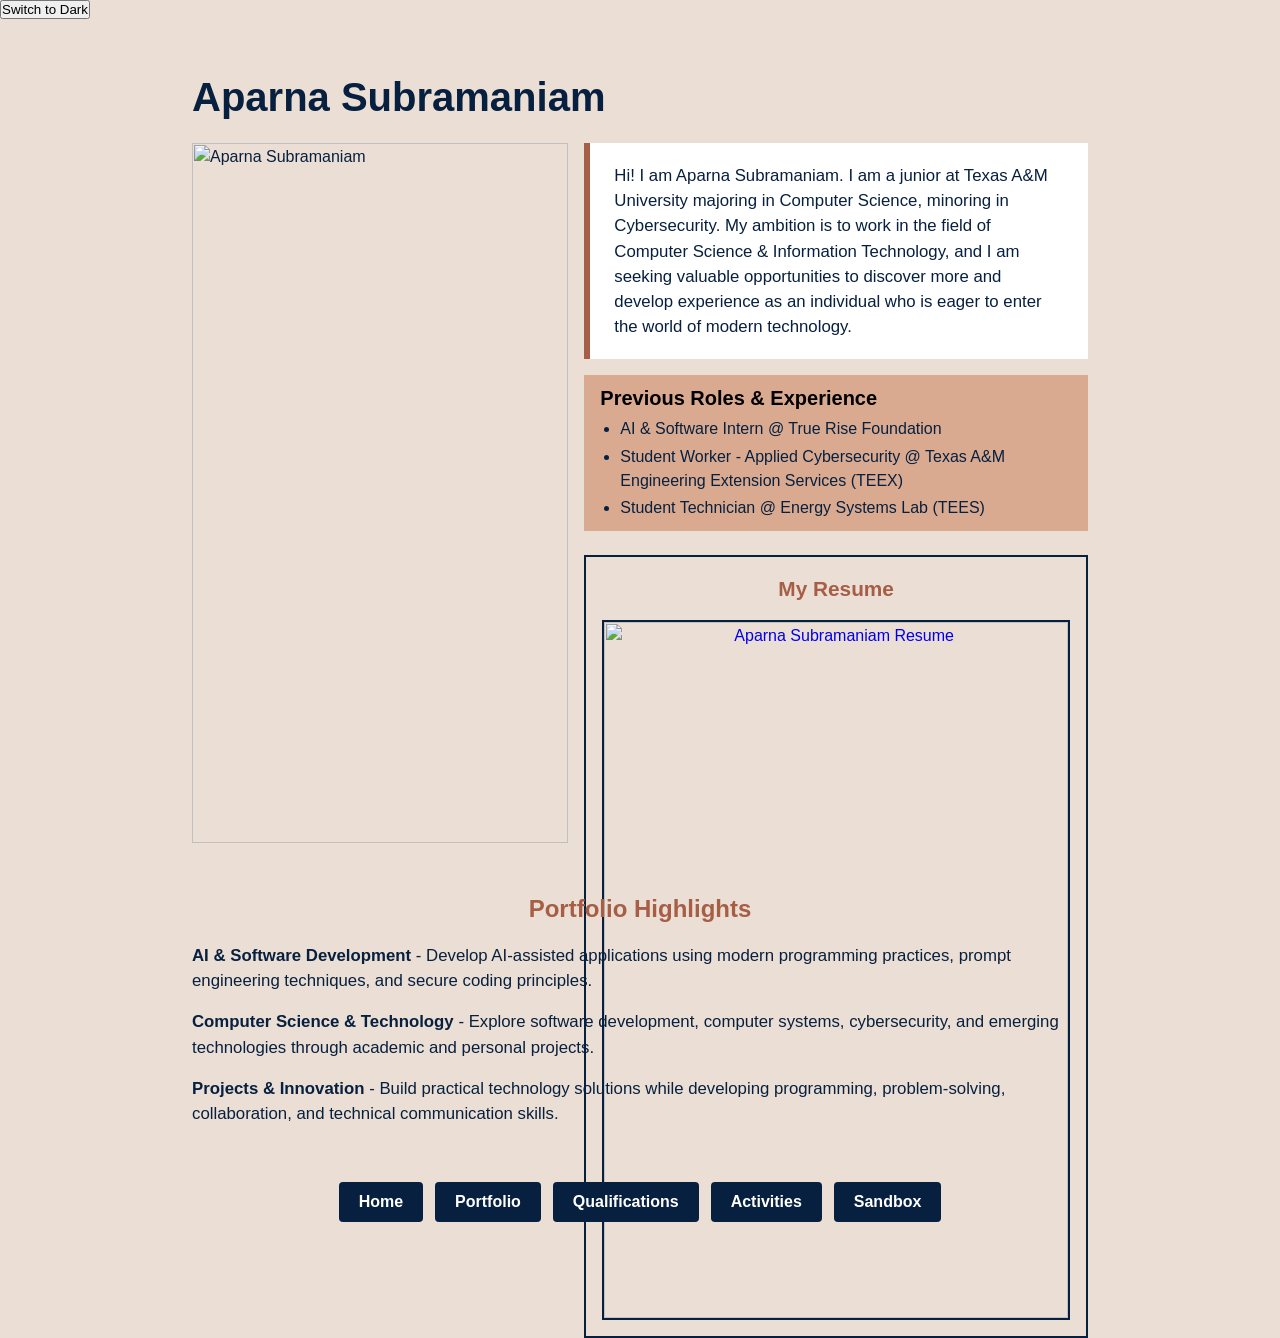
==== index.html @ f51ce57b "added toggle button" ====
<!DOCTYPE HTML PUBLIC "-//W3C//DTD HTML 4.01 Transitional//EN">
<html>
<head>
<title>Aparna Subramaniam</title>
<meta http-equiv="Content-Type" content="text/html; charset=utf-8">
<link id="style-sheet" rel="stylesheet" href="light.css">
<script src="functions.js"></script>
<button id="style-toggle" class="toggle-button" onclick="toggleStyle()">Switch to Dark</button>
<style>
.landing-layout {
  display: grid;
  grid-template-columns: 42% 58%;
  gap: 0;
  align-items: stretch;
}

.landing-photo {
  width: 100%;
  height: 100%;
  min-height: 700px;
  object-fit: cover;
  object-position: center top;
  display: block;
}

.landing-right {
  padding-left: 1rem;
}

.landing-intro {
  background-color: #ffffff;
  border-left: 6px solid var(--color-rust);
  padding: 1.25rem 1.5rem;
  margin-bottom: 1rem;
}

.landing-intro p {
  margin: 0;
  font-size: 1.05rem;
}

.previous-roles {
  background-color: var(--color-tan);
  padding: 0.5rem 1rem;
  margin-bottom: 1.5rem;
}

.previous-roles h2 {
  padding: 0;
  margin-bottom: 0.25rem;
  font-size: 1.25rem;
  color: #000000;
}

.previous-roles ul {
  margin: 0;
  padding-left: 1.25rem;
}

.previous-roles li {
  font-size: 1rem;
  margin-bottom: 0.2rem;
}

.landing-resume {
  border: 2px solid var(--color-navy);
  padding: 1rem;
  text-align: center;
}

.landing-resume h2 {
  padding: 0;
  margin-bottom: 1rem;
  color: var(--color-rust);
  font-size: 1.3rem;
}

.landing-resume img {
  width: 100%;
  max-width: 650px;
  height: auto;
  border: 2px solid var(--color-navy);
  display: block;
  margin: 0 auto;
}

.highlights {
  margin-top: 2rem;
  padding: 1rem 0;
}

.highlights h2 {
  padding: 0;
  color: var(--color-rust);
  text-align: center;
  font-size: 1.5rem;
}

.highlights p {
  font-size: 1.05rem;
}

@media (max-width: 800px) {
  .landing-layout {
    grid-template-columns: 1fr;
  }

  .landing-photo {
    min-height: 500px;
  }

  .landing-right {
    padding-left: 0;
  }
}
</style>
</head>

<body>

<div class="container">

  <h1>Aparna Subramaniam</h1>

  <div class="landing-layout">

    <div>
      <img src="profile.jpg" alt="Aparna Subramaniam" class="landing-photo">
    </div>

    <div class="landing-right">

      <div class="landing-intro">
        <p>
          Hi! I am Aparna Subramaniam. I am a junior at Texas A&M University
          majoring in Computer Science, minoring in Cybersecurity. My ambition
          is to work in the field of Computer Science & Information Technology,
          and I am seeking valuable opportunities to discover more and develop
          experience as an individual who is eager to enter the world of modern
          technology.
        </p>
      </div>

      <div class="previous-roles">
        <h2>Previous Roles & Experience</h2>
        <ul>
          <li>AI & Software Intern @ True Rise Foundation</li>
          <li>Student Worker - Applied Cybersecurity @ Texas A&M Engineering Extension Services (TEEX)</li>
          <li>Student Technician @ Energy Systems Lab (TEES)</li>
        </ul>
      </div>

      <div class="landing-resume">
        <h2>My Resume</h2>
        <a href="resume.png" target="_blank">
          <img src="resume.png" alt="Aparna Subramaniam Resume">
        </a>
      </div>

    </div>

  </div>

  <div class="highlights">
    <h2>Portfolio Highlights</h2>

    <p>
      <strong>AI & Software Development</strong> -
      Develop AI-assisted applications using modern programming practices,
      prompt engineering techniques, and secure coding principles.
    </p>

    <p>
      <strong>Computer Science & Technology</strong> -
      Explore software development, computer systems, cybersecurity,
      and emerging technologies through academic and personal projects.
    </p>

    <p>
      <strong>Projects & Innovation</strong> -
      Build practical technology solutions while developing programming,
      problem-solving, collaboration, and technical communication skills.
    </p>
  </div>

  <nav class="site-nav">
    <a href="index.html">Home</a>
    <a href="portfolio.html">Portfolio</a>
    <a href="qualifications.html">Qualifications</a>
    <a href="activities.html">Activities</a>
    <a href="sandbox.html">Sandbox</a>
  </nav>

</div>
<script>
  loadStyle();
  </script>
</body>
</html>
---- light.css ----
*,
*::before,
*::after {
  box-sizing: border-box;
  margin: 0;
  padding: 0;
}

:root {
  --color-dark: #02000D;
  --color-navy: #07203F;
  --color-cream: #EBDED4;
  --color-tan: #D9AA90;
  --color-rust: #A65E46;
}

body {
  font-family: 'Open Sans', Calibri, 'Segoe UI', 'Helvetica Neue', Arial, sans-serif;
  line-height: 1.5;
  color: var(--color-navy);
  background-color: var(--color-cream);
}

.container {
  width: 100%;
  max-width: 960px;
  margin: 0 auto;
  padding: 0 1rem;
}

.row {
  display: flex;
  flex-wrap: wrap;
  gap: 1rem;
}

h1, h2, h3, p {
  margin-bottom: 1rem;
}

h1 { font-size: 2.5rem; padding-top: 3rem; }
h2 { font-size: 2rem; padding-top: 3rem; }
p  { font-size: 1rem; }

.button {
  display: inline-block;
  padding: 0.5rem 1rem;
  background-color: var(--color-navy);
  color: #ffffff;
  border: none;
  border-radius: 4px;
  cursor: pointer;
  text-decoration: none;
}

.button:hover {
  background-color: var(--color-rust);
}

/* Navigation row shared across all pages */
.site-nav {
  display: flex;
  justify-content: center;
  flex-wrap: wrap;
  gap: 0.75rem;
  padding: 1.5rem 1rem;
}

.site-nav a {
  display: inline-block;
  padding: 0.5rem 1.25rem;
  background-color: var(--color-navy);
  color: #ffffff;
  border-radius: 4px;
  text-decoration: none;
  font-weight: 600;
  transition: background-color 0.15s ease;
}

.site-nav a:hover {
  background-color: var(--color-rust);
}

/* Outlined boxes used for Previous Roles, Portfolio Highlights, etc. */
.info-box {
  border: 2px solid var(--color-navy);
  display: inline-block;
  width: fit-content;
  max-width: 100%;
  padding: 15px 12px 15px 15px;
}

.info-box ul {
  padding-left: 22px;
  margin: 0;
}

.info-box li {
  margin-bottom: 4px;
}

/* Favorite productivity apps grid (used on Sandbox) */
.app-grid {
  display: flex;
  flex-wrap: wrap;
  justify-content: center;
  gap: 1rem;
  margin-top: 1rem;
}

.app-tile {
  display: flex;
  flex-direction: column;
  align-items: center;
  gap: 8px;
  width: 130px;
  padding: 14px 10px;
  border: 2px solid var(--color-navy);
  border-radius: 10px;
  background-color: #ffffff;
  color: var(--color-navy);
  text-decoration: none;
  font-weight: 600;
  font-size: 0.9rem;
  text-align: center;
  transition: background-color 0.15s ease, color 0.15s ease;
}

.app-tile img {
  width: 32px;
  height: 32px;
}

.app-tile:hover {
  background-color: var(--color-navy);
  color: #ffffff;
}

@media (min-width: 550px) {
  .container {
    padding: 0 2rem;
  }
}
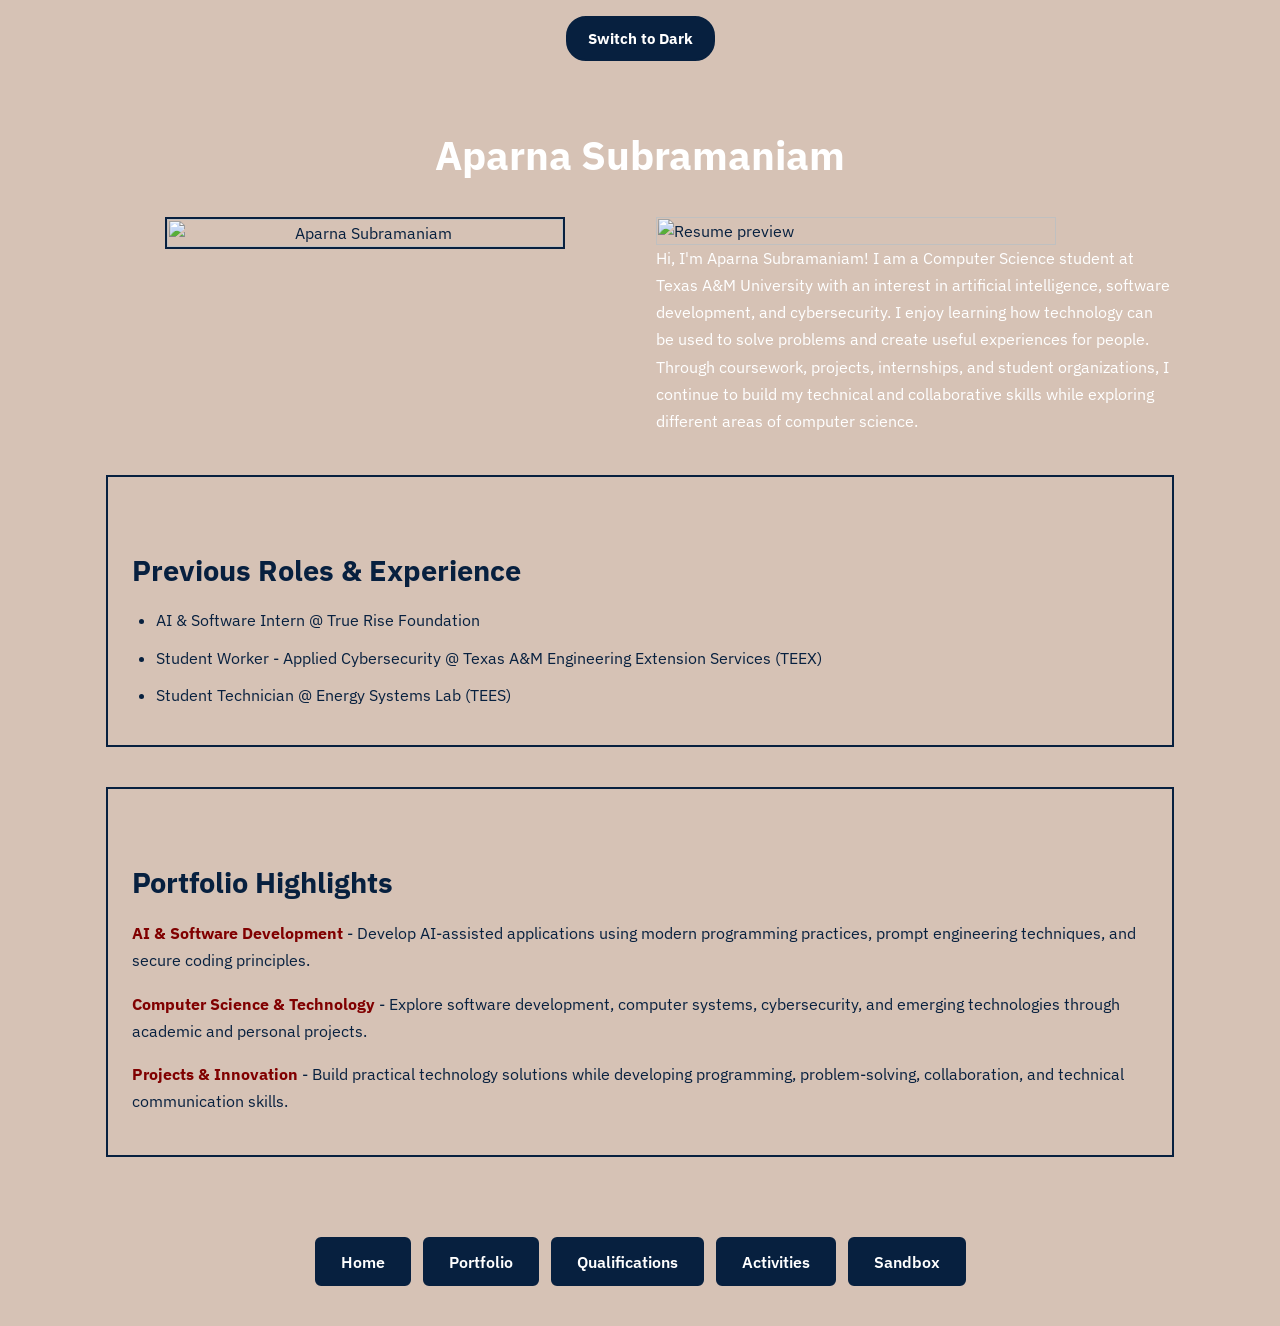
==== commit e126c8dd: "redid layout activities page" ====
--- a/index.html
+++ b/index.html
@@ -1,199 +1,263 @@
 <!DOCTYPE HTML PUBLIC "-//W3C//DTD HTML 4.01 Transitional//EN">
 <html>
+
 <head>
-<title>Aparna Subramaniam</title>
-<meta http-equiv="Content-Type" content="text/html; charset=utf-8">
+<title>Home - Aparna Subramaniam</title>
+<meta http-equiv="Content-Type" content="text/html; charset=iso-8859-1">
+
+<link rel="preconnect" href="https://fonts.googleapis.com">
+<link rel="preconnect" href="https://fonts.gstatic.com" crossorigin>
+<link href="https://fonts.googleapis.com/css2?family=IBM+Plex+Sans:wght@400;500;600;700&display=swap" rel="stylesheet">
+
 <link id="style-sheet" rel="stylesheet" href="light.css">
 <script src="functions.js"></script>
-<button id="style-toggle" class="toggle-button" onclick="toggleStyle()">Switch to Dark</button>
+
+<button id="style-toggle" class="toggle-button" onclick="toggleStyle()">Switch to Dark Style</button>
+
 <style>
-.landing-layout {
-  display: grid;
-  grid-template-columns: 42% 58%;
-  gap: 0;
-  align-items: stretch;
-}
-
-.landing-photo {
-  width: 100%;
-  height: 100%;
-  min-height: 700px;
-  object-fit: cover;
-  object-position: center top;
-  display: block;
-}
-
-.landing-right {
-  padding-left: 1rem;
-}
-
-.landing-intro {
-  background-color: #ffffff;
-  border-left: 6px solid var(--color-rust);
-  padding: 1.25rem 1.5rem;
+
+body {
+  font-family: 'IBM Plex Sans', sans-serif;
+}
+
+.home-page {
+  width: 100%;
+  max-width: 1100px;
+  margin: 0 auto;
+  padding: 0 1rem;
+}
+
+.home-title {
+  text-align: center;
+  color: #FFFFFF !important;
+  font-size: 2.5rem;
+  padding-top: 3rem;
+  margin-bottom: 2rem;
+}
+
+.home-layout {
+  display: flex;
+  gap: 2rem;
+  align-items: flex-start;
+}
+
+.home-left {
+  flex: 1;
+  text-align: center;
+}
+
+.home-left img {
+  width: 100%;
+  max-width: 400px;
+  height: auto;
+  border: 2px solid #07203F;
+}
+
+.home-right {
+  flex: 1;
+}
+
+.home-right img {
+  width: 100%;
+  max-width: 400px;
+  height: auto;
+}
+
+.bio-text {
+  color: #FFFFFF !important;
+  font-size: 1rem;
+  line-height: 1.7;
+}
+
+.home-nav {
+  width: 100%;
+  display: flex;
+  justify-content: center;
+  align-items: center;
+  flex-wrap: wrap;
+  gap: 0.75rem;
+  margin-top: 3rem;
+  padding: 2rem 0 2.5rem;
+}
+
+.home-nav a {
+  display: inline-block;
+  padding: 0.65rem 1.5rem;
+  background-color: #07203F;
+  color: #FFFFFF !important;
+  border: 2px solid #07203F;
+  border-radius: 6px;
+  text-decoration: none !important;
+  font-weight: 600;
+  cursor: pointer;
+  transition: background-color 0.15s ease, border-color 0.15s ease;
+}
+
+.home-nav a:hover {
+  background-color: #800000;
+  border-color: #800000;
+  color: #FFFFFF !important;
+}
+
+@media (max-width: 700px) {
+
+  .home-layout {
+    flex-direction: column;
+    align-items: center;
+  }
+
+  .home-left,
+  .home-right {
+    width: 100%;
+  }
+
+  .home-nav {
+    flex-direction: column;
+  }
+
+  .home-nav a {
+    width: 200px;
+    text-align: center;
+  }
+
+}
+.previous-roles,
+.portfolio-highlights {
+  margin-top: 2.5rem;
+  padding: 1.5rem;
+  background-color: #D6C2B5;
+  border: 2px solid #07203F;
+}
+
+.previous-roles h2,
+.portfolio-highlights h2 {
+  color: #07203F !important;
+  font-size: 1.8rem;
   margin-bottom: 1rem;
 }
 
-.landing-intro p {
-  margin: 0;
-  font-size: 1.05rem;
-}
-
-.previous-roles {
-  background-color: var(--color-tan);
-  padding: 0.5rem 1rem;
-  margin-bottom: 1.5rem;
-}
-
-.previous-roles h2 {
-  padding: 0;
-  margin-bottom: 0.25rem;
-  font-size: 1.25rem;
-  color: #000000;
-}
-
 .previous-roles ul {
-  margin: 0;
-  padding-left: 1.25rem;
+  padding-left: 1.5rem;
 }
 
 .previous-roles li {
-  font-size: 1rem;
-  margin-bottom: 0.2rem;
-}
-
-.landing-resume {
-  border: 2px solid var(--color-navy);
-  padding: 1rem;
-  text-align: center;
-}
-
-.landing-resume h2 {
-  padding: 0;
+  color: #07203F !important;
+  margin-bottom: 0.75rem;
+  line-height: 1.6;
+}
+
+.portfolio-highlights p {
+  color: #07203F !important;
+  line-height: 1.7;
   margin-bottom: 1rem;
-  color: var(--color-rust);
-  font-size: 1.3rem;
-}
-
-.landing-resume img {
-  width: 100%;
-  max-width: 650px;
-  height: auto;
-  border: 2px solid var(--color-navy);
-  display: block;
-  margin: 0 auto;
-}
-
-.highlights {
-  margin-top: 2rem;
-  padding: 1rem 0;
-}
-
-.highlights h2 {
-  padding: 0;
-  color: var(--color-rust);
-  text-align: center;
-  font-size: 1.5rem;
-}
-
-.highlights p {
-  font-size: 1.05rem;
-}
-
-@media (max-width: 800px) {
-  .landing-layout {
-    grid-template-columns: 1fr;
-  }
-
-  .landing-photo {
-    min-height: 500px;
-  }
-
-  .landing-right {
-    padding-left: 0;
-  }
+}
+
+.portfolio-highlights strong {
+  color: #800000 !important;
 }
 </style>
 </head>
 
 <body>
 
-<div class="container">
-
-  <h1>Aparna Subramaniam</h1>
-
-  <div class="landing-layout">
-
-    <div>
-      <img src="profile.jpg" alt="Aparna Subramaniam" class="landing-photo">
+<div class="home-page">
+
+  <h1 class="home-title">Aparna Subramaniam</h1>
+
+  <div class="home-layout">
+
+    <div class="home-left">
+
+      <img
+        src="profile.jpg"
+        alt="Aparna Subramaniam"
+      >
+
     </div>
 
-    <div class="landing-right">
-
-      <div class="landing-intro">
-        <p>
-          Hi! I am Aparna Subramaniam. I am a junior at Texas A&M University
-          majoring in Computer Science, minoring in Cybersecurity. My ambition
-          is to work in the field of Computer Science & Information Technology,
-          and I am seeking valuable opportunities to discover more and develop
-          experience as an individual who is eager to enter the world of modern
-          technology.
-        </p>
-      </div>
-
-      <div class="previous-roles">
-        <h2>Previous Roles & Experience</h2>
-        <ul>
-          <li>AI & Software Intern @ True Rise Foundation</li>
-          <li>Student Worker - Applied Cybersecurity @ Texas A&M Engineering Extension Services (TEEX)</li>
-          <li>Student Technician @ Energy Systems Lab (TEES)</li>
-        </ul>
-      </div>
-
-      <div class="landing-resume">
-        <h2>My Resume</h2>
-        <a href="resume.png" target="_blank">
-          <img src="resume.png" alt="Aparna Subramaniam Resume">
-        </a>
-      </div>
+    <div class="home-right">
+
+      <img
+        src="resume.png"
+        alt="Resume preview"
+      >
+
+      <p class="bio-text">
+        Hi, I'm Aparna Subramaniam! I am a Computer Science student at Texas A&M University with an
+        interest in artificial intelligence, software development, and
+        cybersecurity. I enjoy learning how technology can be used to solve
+        problems and create useful experiences for people. Through coursework,
+        projects, internships, and student organizations, I continue to build
+        my technical and collaborative skills while exploring different areas
+        of computer science.
+      </p>
 
     </div>
 
   </div>
-
-  <div class="highlights">
+  <section class="previous-roles">
+
+    <h2>Previous Roles & Experience</h2>
+  
+    <ul>
+      <li>
+        AI & Software Intern @ True Rise Foundation
+      </li>
+  
+      <li>
+        Student Worker - Applied Cybersecurity @ Texas A&M Engineering
+        Extension Services (TEEX)
+      </li>
+  
+      <li>
+        Student Technician @ Energy Systems Lab (TEES)
+      </li>
+    </ul>
+  
+  </section>
+  
+  <section class="portfolio-highlights">
+  
     <h2>Portfolio Highlights</h2>
-
+  
     <p>
-      <strong>AI & Software Development</strong> -
-      Develop AI-assisted applications using modern programming practices,
-      prompt engineering techniques, and secure coding principles.
+      <strong>AI & Software Development</strong> - Develop AI-assisted
+      applications using modern programming practices, prompt engineering
+      techniques, and secure coding principles.
     </p>
-
+  
     <p>
-      <strong>Computer Science & Technology</strong> -
-      Explore software development, computer systems, cybersecurity,
-      and emerging technologies through academic and personal projects.
+      <strong>Computer Science & Technology</strong> - Explore software
+      development, computer systems, cybersecurity, and emerging technologies
+      through academic and personal projects.
     </p>
-
+  
     <p>
-      <strong>Projects & Innovation</strong> -
-      Build practical technology solutions while developing programming,
-      problem-solving, collaboration, and technical communication skills.
+      <strong>Projects & Innovation</strong> - Build practical technology
+      solutions while developing programming, problem-solving, collaboration,
+      and technical communication skills.
     </p>
-  </div>
-
-  <nav class="site-nav">
+  
+  </section>
+  <nav class="home-nav">
+
     <a href="index.html">Home</a>
+
     <a href="portfolio.html">Portfolio</a>
+
     <a href="qualifications.html">Qualifications</a>
+
     <a href="activities.html">Activities</a>
+
     <a href="sandbox.html">Sandbox</a>
+
   </nav>
 
 </div>
+
 <script>
   loadStyle();
-  </script>
+</script>
+
 </body>
 </html>
--- a/light.css
+++ b/light.css
@@ -9,16 +9,16 @@
 :root {
   --color-dark: #02000D;
   --color-navy: #07203F;
-  --color-cream: #EBDED4;
+  --color-cream: #D6C2B5;
   --color-tan: #D9AA90;
-  --color-rust: #A65E46;
+  --color-rust: #800000;
 }
 
 body {
   font-family: 'Open Sans', Calibri, 'Segoe UI', 'Helvetica Neue', Arial, sans-serif;
   line-height: 1.5;
-  color: var(--color-navy);
-  background-color: var(--color-cream);
+  color: #07203F;
+  background-color: #D6C2B5;
 }
 
 .container {
@@ -26,6 +26,7 @@
   max-width: 960px;
   margin: 0 auto;
   padding: 0 1rem;
+  background-color: #D6C2B5;
 }
 
 .row {
@@ -34,19 +35,44 @@
   gap: 1rem;
 }
 
-h1, h2, h3, p {
-  margin-bottom: 1rem;
+h1,
+h2,
+h3,
+h4,
+h5,
+h6,
+p,
+li {
+  color: #07203F;
 }
 
-h1 { font-size: 2.5rem; padding-top: 3rem; }
-h2 { font-size: 2rem; padding-top: 3rem; }
-p  { font-size: 1rem; }
+h1 {
+  font-size: 2.5rem;
+  padding-top: 3rem;
+}
+
+h2 {
+  font-size: 2rem;
+  padding-top: 3rem;
+}
+
+p {
+  font-size: 1rem;
+}
+
+a {
+  color: #07203F;
+}
+
+a:hover {
+  color: #800000;
+}
 
 .button {
   display: inline-block;
   padding: 0.5rem 1rem;
-  background-color: var(--color-navy);
-  color: #ffffff;
+  background-color: #07203F;
+  color: #FFFFFF !important;
   border: none;
   border-radius: 4px;
   cursor: pointer;
@@ -54,40 +80,46 @@
 }
 
 .button:hover {
-  background-color: var(--color-rust);
+  background-color: #800000;
+  color: #FFFFFF !important;
 }
 
-/* Navigation row shared across all pages */
 .site-nav {
   display: flex;
   justify-content: center;
   flex-wrap: wrap;
   gap: 0.75rem;
   padding: 1.5rem 1rem;
+  background-color: #D6C2B5;
 }
 
 .site-nav a {
   display: inline-block;
-  padding: 0.5rem 1.25rem;
-  background-color: var(--color-navy);
-  color: #ffffff;
-  border-radius: 4px;
-  text-decoration: none;
+  padding: 0.65rem 1.5rem;
+  background-color: #07203F !important;
+  color: #FFFFFF !important;
+  border: 2px solid #07203F;
+  border-radius: 6px;
+  text-decoration: none !important;
   font-weight: 600;
-  transition: background-color 0.15s ease;
+  cursor: pointer;
+  transition: background-color 0.15s ease, border-color 0.15s ease;
 }
 
 .site-nav a:hover {
-  background-color: var(--color-rust);
+  background-color: #800000 !important;
+  border-color: #800000;
+  color: #FFFFFF !important;
 }
 
-/* Outlined boxes used for Previous Roles, Portfolio Highlights, etc. */
 .info-box {
-  border: 2px solid var(--color-navy);
+  border: 2px solid #07203F;
   display: inline-block;
   width: fit-content;
   max-width: 100%;
   padding: 15px 12px 15px 15px;
+  background-color: #D9AA90;
+  color: #07203F;
 }
 
 .info-box ul {
@@ -97,43 +129,45 @@
 
 .info-box li {
   margin-bottom: 4px;
+  color: #07203F;
 }
 
-/* Favorite productivity apps grid (used on Sandbox) */
-.app-grid {
-  display: flex;
-  flex-wrap: wrap;
-  justify-content: center;
-  gap: 1rem;
-  margin-top: 1rem;
+.resume-preview {
+  text-align: center;
+  margin-top: 10px;
+  padding: 10px;
+  background-color: #D6C2B5;
 }
 
-.app-tile {
-  display: flex;
-  flex-direction: column;
-  align-items: center;
-  gap: 8px;
-  width: 130px;
-  padding: 14px 10px;
-  border: 2px solid var(--color-navy);
-  border-radius: 10px;
-  background-color: #ffffff;
-  color: var(--color-navy);
-  text-decoration: none;
-  font-weight: 600;
-  font-size: 0.9rem;
-  text-align: center;
-  transition: background-color 0.15s ease, color 0.15s ease;
+.resume-preview img {
+  max-width: 100%;
+  height: auto;
+  border: 1px solid #07203F;
 }
 
-.app-tile img {
-  width: 32px;
-  height: 32px;
+.resume-preview a {
+  text-decoration: none;
 }
 
-.app-tile:hover {
-  background-color: var(--color-navy);
-  color: #ffffff;
+.toggle-button {
+  display: block;
+  margin: 1rem auto;
+  padding: 0.65rem 1.25rem;
+  background-color: #07203F;
+  color: #FFFFFF !important;
+  border: 2px solid #07203F;
+  border-radius: 20px;
+  cursor: pointer;
+  font-family: inherit;
+  font-weight: 700;
+  font-size: 0.95rem;
+  text-decoration: none;
+}
+
+.toggle-button:hover {
+  background-color: #800000;
+  border-color: #800000;
+  color: #FFFFFF !important;
 }
 
 @media (min-width: 550px) {
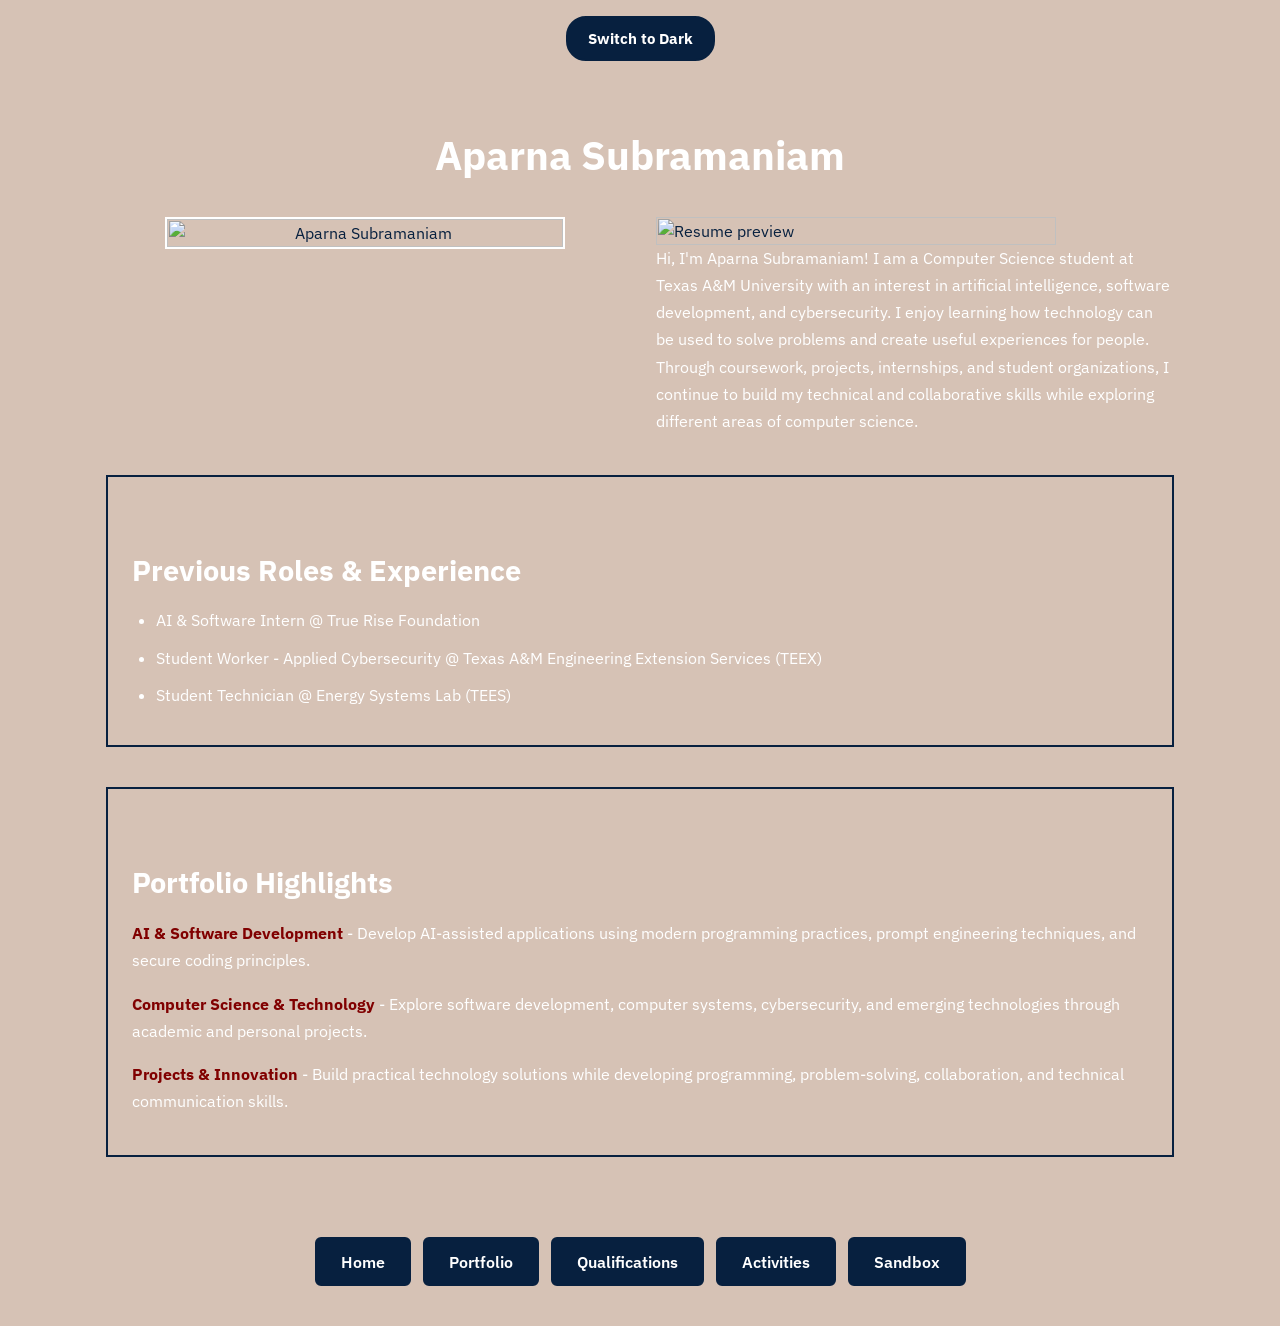
==== commit 774bdc07: "made a lot of layout changes" ====
--- a/index.html
+++ b/index.html
@@ -50,7 +50,7 @@
   width: 100%;
   max-width: 400px;
   height: auto;
-  border: 2px solid #07203F;
+  border: 2px solid #FFFFFF;
 }
 
 .home-right {
@@ -131,7 +131,7 @@
 
 .previous-roles h2,
 .portfolio-highlights h2 {
-  color: #07203F !important;
+  color: #FFFFFF !important;
   font-size: 1.8rem;
   margin-bottom: 1rem;
 }
@@ -141,13 +141,13 @@
 }
 
 .previous-roles li {
-  color: #07203F !important;
+  color: #FFFFFF !important;
   margin-bottom: 0.75rem;
   line-height: 1.6;
 }
 
 .portfolio-highlights p {
-  color: #07203F !important;
+  color: #FFFFFF !important;
   line-height: 1.7;
   margin-bottom: 1rem;
 }
